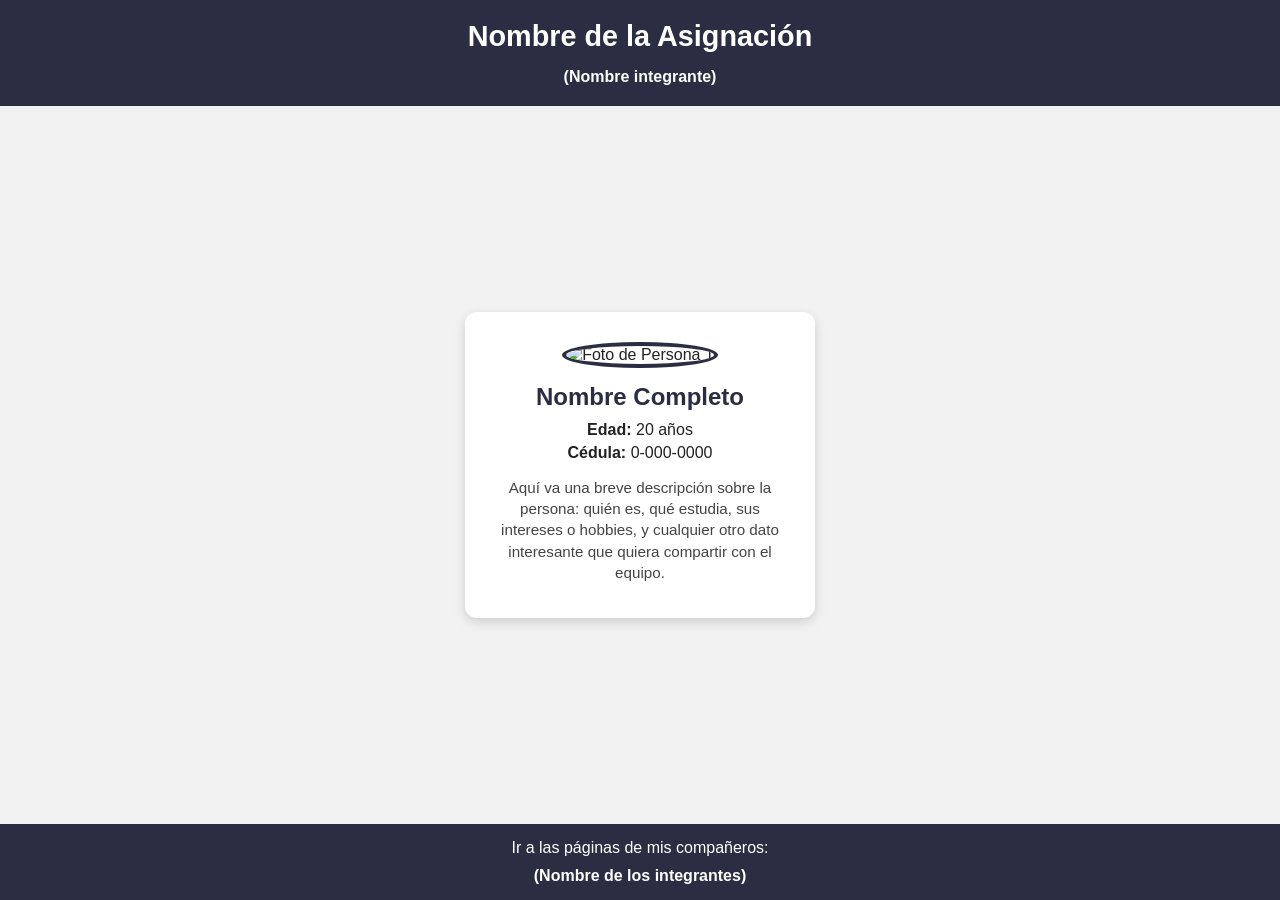
==== Frontend/index.html @ e89e0716 "Refactor : reorganizacion de las carpetas de los archivos" ====
<!DOCTYPE html>
<html lang="es">
<head>
  <meta charset="UTF-8">
  <meta name="viewport" content="width=device-width, initial-scale=1.0">
  <title>GRUPO - Trabajo en clase 1</title>
  <link rel="stylesheet" href="style.css">
</head>
<body>
  <header>
    <h1>Nombre de la Asignación</h1>
    <nav>
      <ul>
        <li><a href="persona1.html" >(Nombre integrante)</a></li>
      </ul>
    </nav>
  </header>
  <main>
    <div class="card">
      <img src="img/persona1.jpg" alt="Foto de Persona 1">
      <h2>Nombre Completo</h2>
      <p><strong>Edad:</strong> 20 años</p>
      <p><strong>Cédula:</strong> 0-000-0000</p>
      <p class="bio">
        Aquí va una breve descripción sobre la persona: quién es,
        qué estudia, sus intereses o hobbies, y cualquier otro
        dato interesante que quiera compartir con el equipo.
      </p>
    </div>
  </main>
  <footer>
    <p>Ir a las páginas de mis compañeros:</p>
    <nav>
      <ul>
        <li><a href="#">(Nombre de los integrantes)</a></li>
      </ul>
    </nav>
  </footer>
</body>
</html>
---- Frontend/style.css ----
* {
  margin: 0;
  padding: 0;
  box-sizing: border-box;
  font-family: Arial, Helvetica, sans-serif;
}

body {
  background-color: #f2f2f2;
  color: #222;
  display: flex;
  flex-direction: column;
  min-height: 100vh;
}

/* HEADER */
header {
  background-color: #2b2d42;
  color: #fff;
  padding: 20px;
  text-align: center;
}

header h1 {
  margin-bottom: 15px;
  font-size: 1.8rem;
}

nav ul {
  list-style: none;
  display: flex;
  justify-content: center;
  gap: 25px;
  flex-wrap: wrap;
}

nav ul li a {
  color: #fff;
  text-decoration: none;
  font-weight: bold;
  padding: 8px 14px;
  border-radius: 6px;
  transition: background-color 0.3s ease, color 0.3s ease;
}

/* Efecto hover pedido en el nav */
nav ul li a:hover {
  background-color: #ef233c;
  color: #fff;
}

/* MAIN / CARD */
main {
  flex: 1;
  display: flex;
  justify-content: center;
  align-items: center;
  padding: 40px 20px;
}

.card {
  background-color: #fff;
  border-radius: 12px;
  box-shadow: 0 4px 12px rgba(0, 0, 0, 0.15);
  padding: 30px;
  max-width: 350px;
  text-align: center;
  transition: transform 0.3s ease;
}

.card:hover {
  transform: translateY(-5px);
}

.card img {
  width: 150px;
  height: 150px;
  object-fit: cover;
  border-radius: 50%;
  border: 4px solid #2b2d42;
  margin-bottom: 15px;
}

.card h2 {
  margin-bottom: 10px;
  color: #2b2d42;
}

.card p {
  margin: 5px 0;
}

.card .bio {
  margin-top: 15px;
  font-size: 0.95rem;
  color: #444;
  line-height: 1.4;
}

/* FOOTER */
footer {
  background-color: #2b2d42;
  color: #fff;
  text-align: center;
  padding: 15px;
}

footer p {
  margin-bottom: 10px;
}

footer nav ul {
  gap: 15px;
}

footer nav ul li a:hover {
  background-color: #ef233c;
}
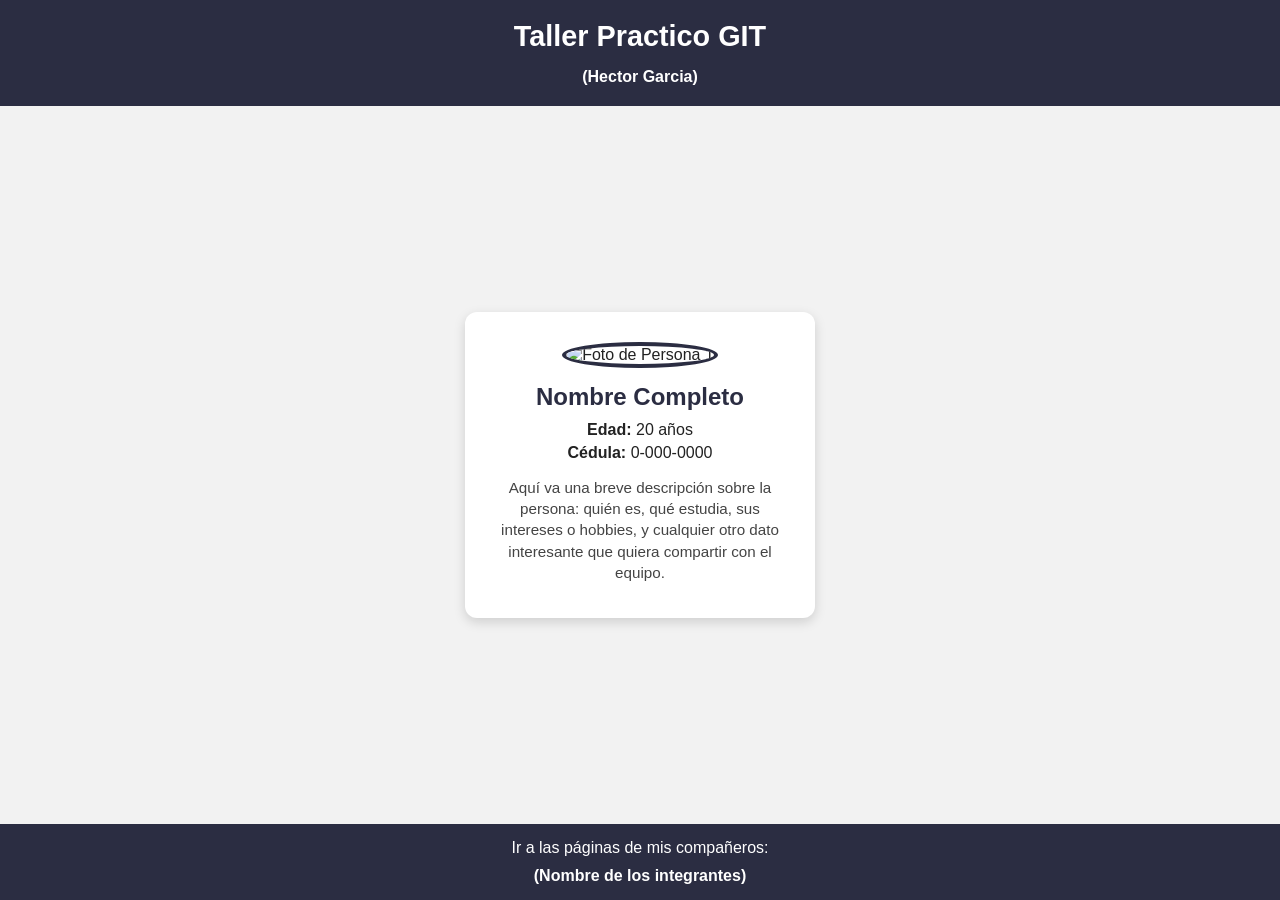
==== commit c07019ce: "feat : subida de imagen:un gato para el index html" ====
--- a/Frontend/index.html
+++ b/Frontend/index.html
@@ -8,16 +8,16 @@
 </head>
 <body>
   <header>
-    <h1>Nombre de la Asignación</h1>
+    <h1>Taller Practico GIT</h1>
     <nav>
       <ul>
-        <li><a href="persona1.html" >(Nombre integrante)</a></li>
+        <li><a href="persona1.html" >(Hector Garcia)</a></li>
       </ul>
     </nav>
   </header>
   <main>
     <div class="card">
-      <img src="img/persona1.jpg" alt="Foto de Persona 1">
+      <img src="C:\Users\Hector Garcia\OneDrive\Documentos\GitHub\TallerPractico\Imagenes\pngtree-isolated-cat-on-white-background-png-image_7094927.png" alt="Foto de Persona 1">
       <h2>Nombre Completo</h2>
       <p><strong>Edad:</strong> 20 años</p>
       <p><strong>Cédula:</strong> 0-000-0000</p>
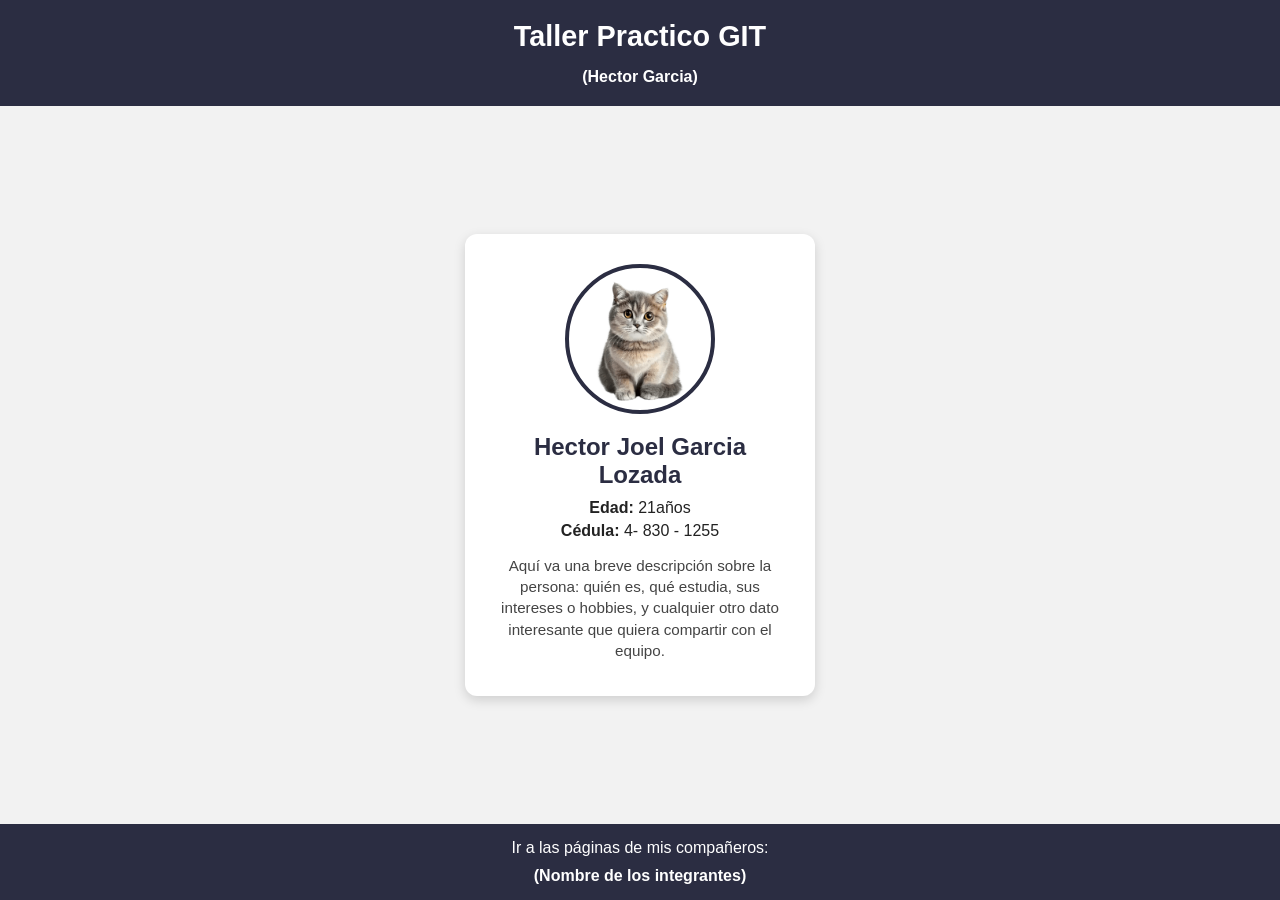
==== commit 71760b2d: "feat: Cambios de imagen, nombre com, edad, cedula: cambios de algun error de extension de imagen y e" ====
--- a/Frontend/index.html
+++ b/Frontend/index.html
@@ -17,10 +17,10 @@
   </header>
   <main>
     <div class="card">
-      <img src="C:\Users\Hector Garcia\OneDrive\Documentos\GitHub\TallerPractico\Imagenes\pngtree-isolated-cat-on-white-background-png-image_7094927.png" alt="Foto de Persona 1">
-      <h2>Nombre Completo</h2>
-      <p><strong>Edad:</strong> 20 años</p>
-      <p><strong>Cédula:</strong> 0-000-0000</p>
+     <img src="../Imagenes/pngtree-isolated-cat-on-white-background-png-image_7094927.png" alt="Foto de Persona 1">
+      <h2>Hector Joel Garcia Lozada</h2>
+      <p><strong>Edad:</strong> 21años</p>
+      <p><strong>Cédula:</strong> 4- 830 - 1255</p>
       <p class="bio">
         Aquí va una breve descripción sobre la persona: quién es,
         qué estudia, sus intereses o hobbies, y cualquier otro
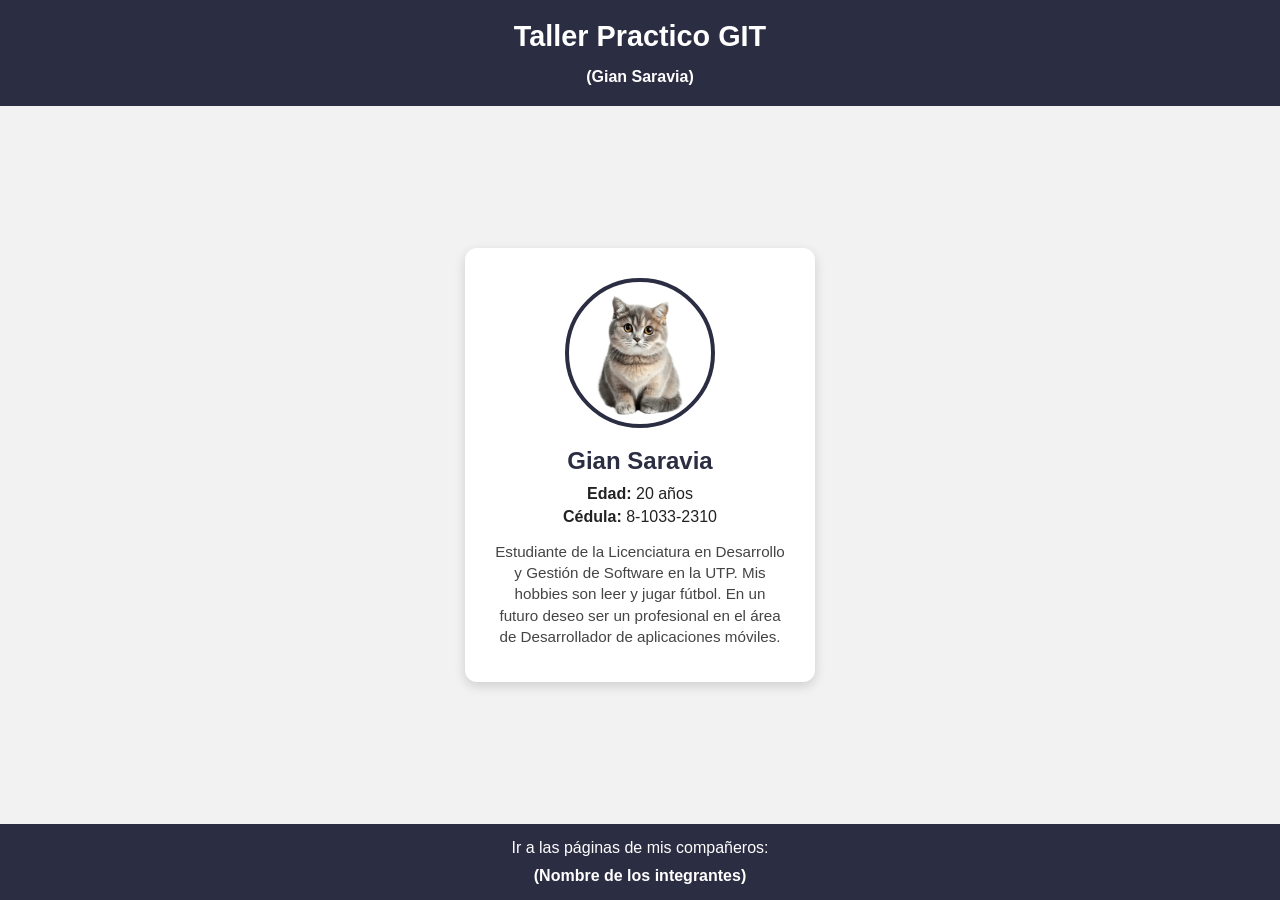
==== commit 1ea58c5c: "feat: actualizando datos personales de Gian" ====
--- a/Frontend/index.html
+++ b/Frontend/index.html
@@ -1,40 +1,38 @@
 <!DOCTYPE html>
 <html lang="es">
 <head>
-  <meta charset="UTF-8">
-  <meta name="viewport" content="width=device-width, initial-scale=1.0">
-  <title>GRUPO - Trabajo en clase 1</title>
-  <link rel="stylesheet" href="style.css">
+    <meta charset="UTF-8">
+    <meta name="viewport" content="width=device-width, initial-scale=1.0">
+    <title>GRUPO - Trabajo en clase 1</title>
+    <link rel="stylesheet" href="style.css">
 </head>
 <body>
-  <header>
-    <h1>Taller Practico GIT</h1>
-    <nav>
-      <ul>
-        <li><a href="persona1.html" >(Hector Garcia)</a></li>
-      </ul>
-    </nav>
-  </header>
-  <main>
-    <div class="card">
-     <img src="../Imagenes/pngtree-isolated-cat-on-white-background-png-image_7094927.png" alt="Foto de Persona 1">
-      <h2>Hector Joel Garcia Lozada</h2>
-      <p><strong>Edad:</strong> 21años</p>
-      <p><strong>Cédula:</strong> 4- 830 - 1255</p>
-      <p class="bio">
-        Aquí va una breve descripción sobre la persona: quién es,
-        qué estudia, sus intereses o hobbies, y cualquier otro
-        dato interesante que quiera compartir con el equipo.
-      </p>
-    </div>
-  </main>
-  <footer>
-    <p>Ir a las páginas de mis compañeros:</p>
-    <nav>
-      <ul>
-        <li><a href="#">(Nombre de los integrantes)</a></li>
-      </ul>
-    </nav>
-  </footer>
+    <header>
+        <h1>Taller Practico GIT</h1>
+        <nav>
+            <ul>
+                <li><a href="personal1.html">(Gian Saravia)</a></li>
+            </ul>
+        </nav>
+    </header>
+    <main>
+        <div class="card">
+            <img src="../Imagenes/pngtree-isolated-cat-on-white-background-png-image_7094927.png" alt="Foto de Persona 1">
+            <h2>Gian Saravia</h2>
+            <p><strong>Edad:</strong> 20 años</p>
+            <p><strong>Cédula:</strong> 8-1033-2310</p>
+            <p class="bio">
+                Estudiante de la Licenciatura en Desarrollo y Gestión de Software en la UTP. Mis hobbies son leer y jugar fútbol. En un futuro deseo ser un profesional en el área de Desarrollador de aplicaciones móviles.
+            </p>
+        </div>
+    </main>
+    <footer>
+        <p>Ir a las páginas de mis compañeros:</p>
+        <nav>
+            <ul>
+                <li><a href="#">(Nombre de los integrantes)</a></li>
+            </ul>
+        </nav>
+    </footer>
 </body>
-</html>
+</html>
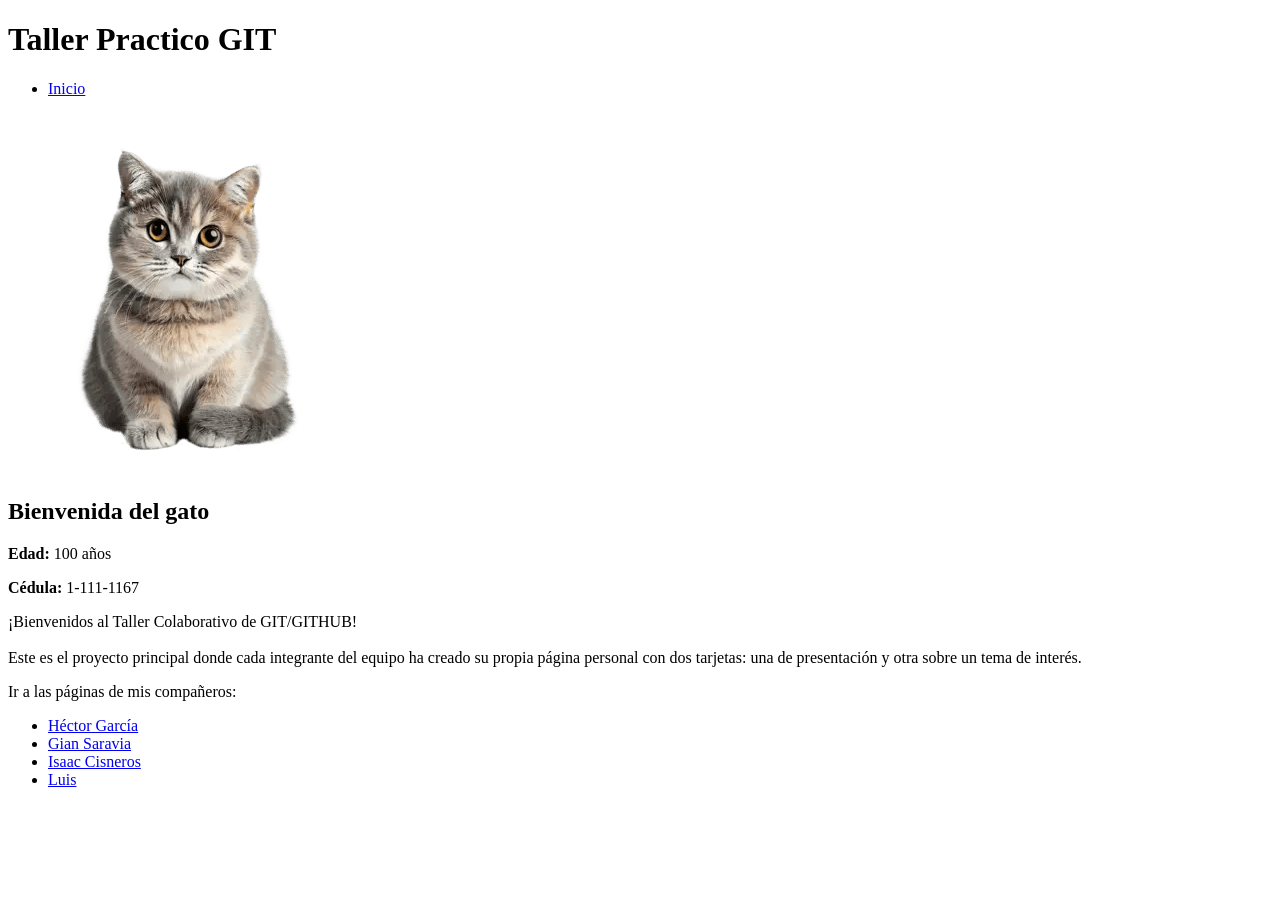
==== commit 23b6c5ee: "feat: Actualización completa del sitio web del equipo - Rediseñada página principal (Frontend/index." ====
--- a/Frontend/index.html
+++ b/Frontend/index.html
@@ -1,38 +1,44 @@
 <!DOCTYPE html>
 <html lang="es">
 <head>
-    <meta charset="UTF-8">
-    <meta name="viewport" content="width=device-width, initial-scale=1.0">
-    <title>GRUPO - Trabajo en clase 1</title>
-    <link rel="stylesheet" href="style.css">
+  <meta charset="UTF-8">
+  <meta name="viewport" content="width=device-width, initial-scale=1.0">
+  <title>GRUPO - Trabajo en clase 1</title>
+  <link rel="stylesheet" href="../CSS/style.css">
 </head>
 <body>
-    <header>
-        <h1>Taller Practico GIT</h1>
-        <nav>
-            <ul>
-                <li><a href="personal1.html">(Gian Saravia)</a></li>
-            </ul>
-        </nav>
-    </header>
-    <main>
-        <div class="card">
-            <img src="../Imagenes/pngtree-isolated-cat-on-white-background-png-image_7094927.png" alt="Foto de Persona 1">
-            <h2>Gian Saravia</h2>
-            <p><strong>Edad:</strong> 20 años</p>
-            <p><strong>Cédula:</strong> 8-1033-2310</p>
-            <p class="bio">
-                Estudiante de la Licenciatura en Desarrollo y Gestión de Software en la UTP. Mis hobbies son leer y jugar fútbol. En un futuro deseo ser un profesional en el área de Desarrollador de aplicaciones móviles.
-            </p>
-        </div>
-    </main>
-    <footer>
-        <p>Ir a las páginas de mis compañeros:</p>
-        <nav>
-            <ul>
-                <li><a href="#">(Nombre de los integrantes)</a></li>
-            </ul>
-        </nav>
-    </footer>
+  <header>
+    <h1>Taller Practico GIT</h1>
+    <nav>
+      <ul>
+        <li><a href="index.html">Inicio</a></li>
+      </ul>
+    </nav>
+  </header>
+  <main>
+    <div class="card">
+    <img src="../Imagenes/pngtree-isolated-cat-on-white-background-png-image_7094927.png" alt="Gato Bonito">
+      <h2>Bienvenida del gato</h2>
+      <p><strong>Edad:</strong> 100 años</p>
+      <p><strong>Cédula:</strong> 1-111-1167</p>
+      <p class="bio">
+        ¡Bienvenidos al Taller Colaborativo de GIT/GITHUB!<br><br>
+        Este es el proyecto principal donde cada integrante del equipo
+        ha creado su propia página personal con dos tarjetas:
+        una de presentación y otra sobre un tema de interés.
+      </p>
+    </div>
+  </main>
+  <footer>
+    <p>Ir a las páginas de mis compañeros:</p>
+    <nav>
+      <ul>
+        <li><a href="/Frontend/cards/hector/index.html">Héctor García</a></li>
+        <li><a href="/Frontend/cards/gian/index.html">Gian Saravia</a></li>
+        <li><a href="/Frontend/cards/isaac/index.html">Isaac Cisneros</a></li>
+        <li><a href="/Frontend/cards/luis/index.html">Luis</a></li>
+      </ul>
+    </nav>
+  </footer>
 </body>
 </html>
